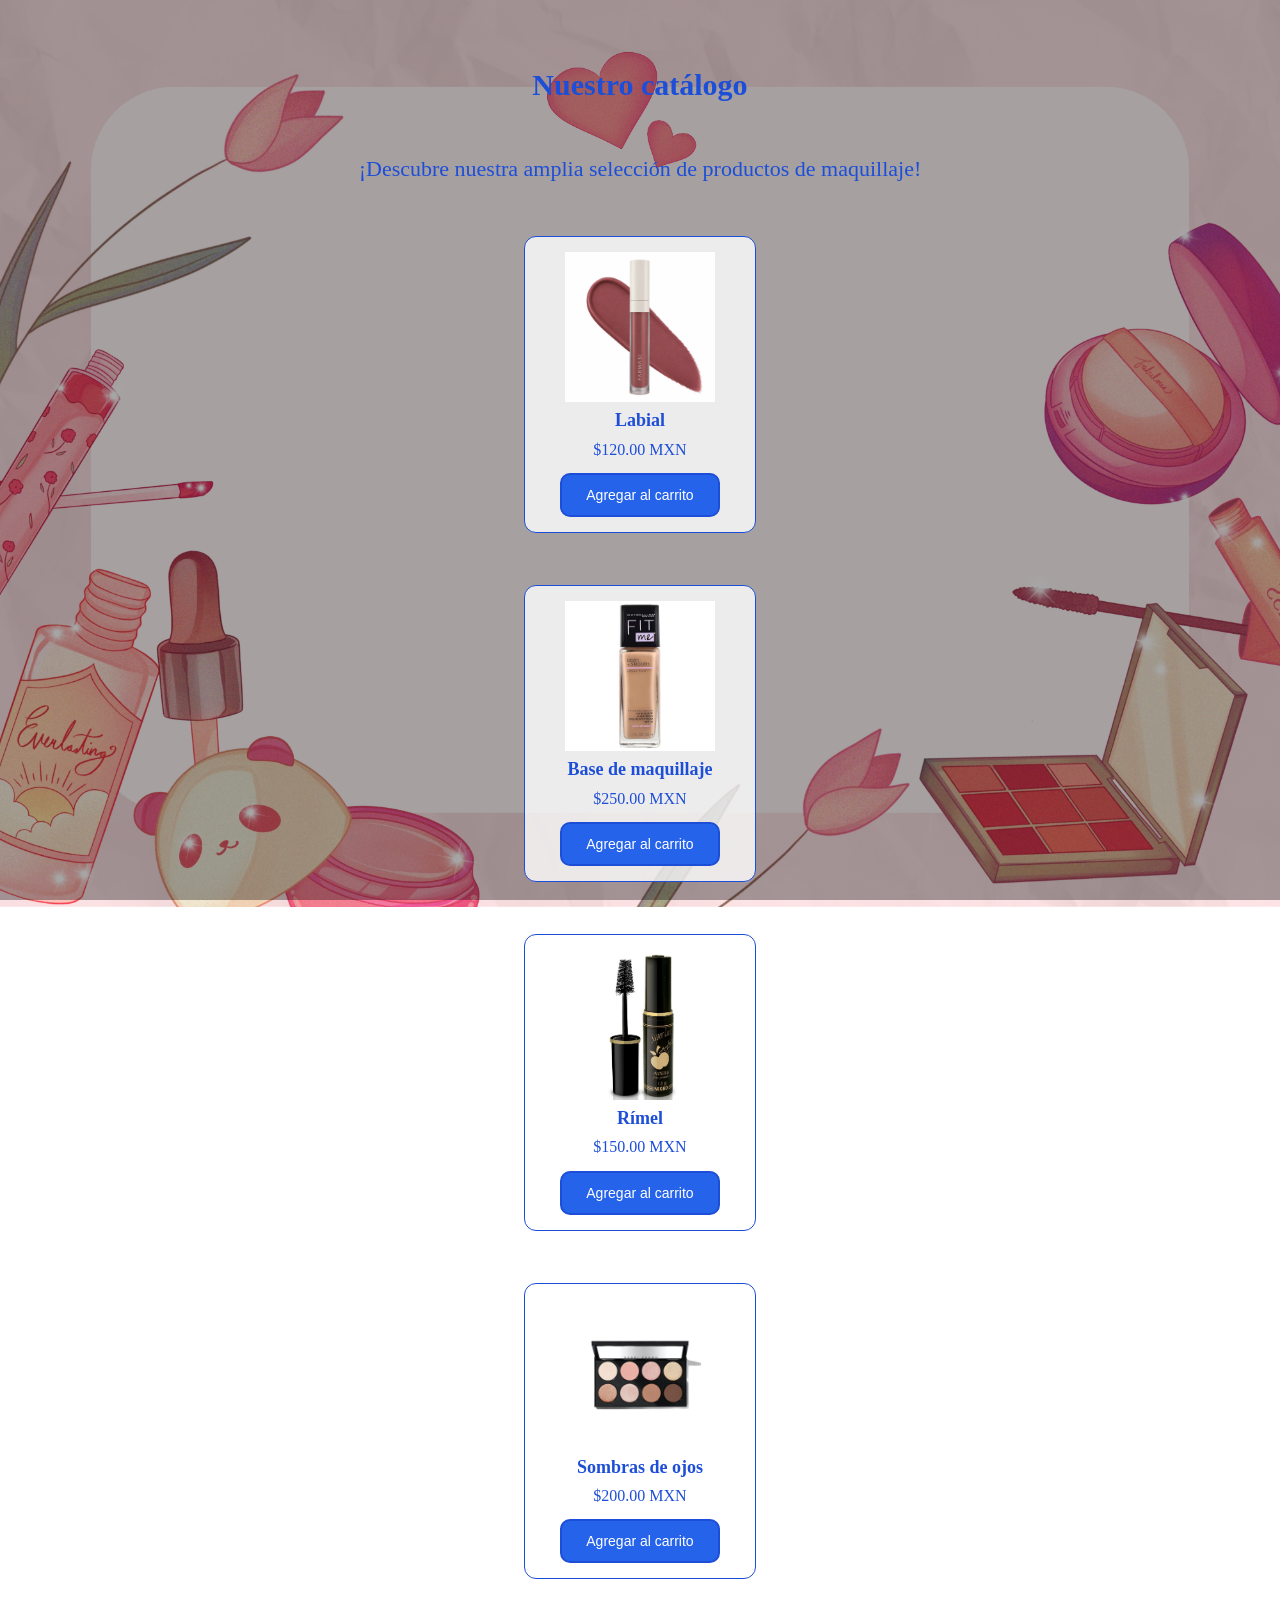
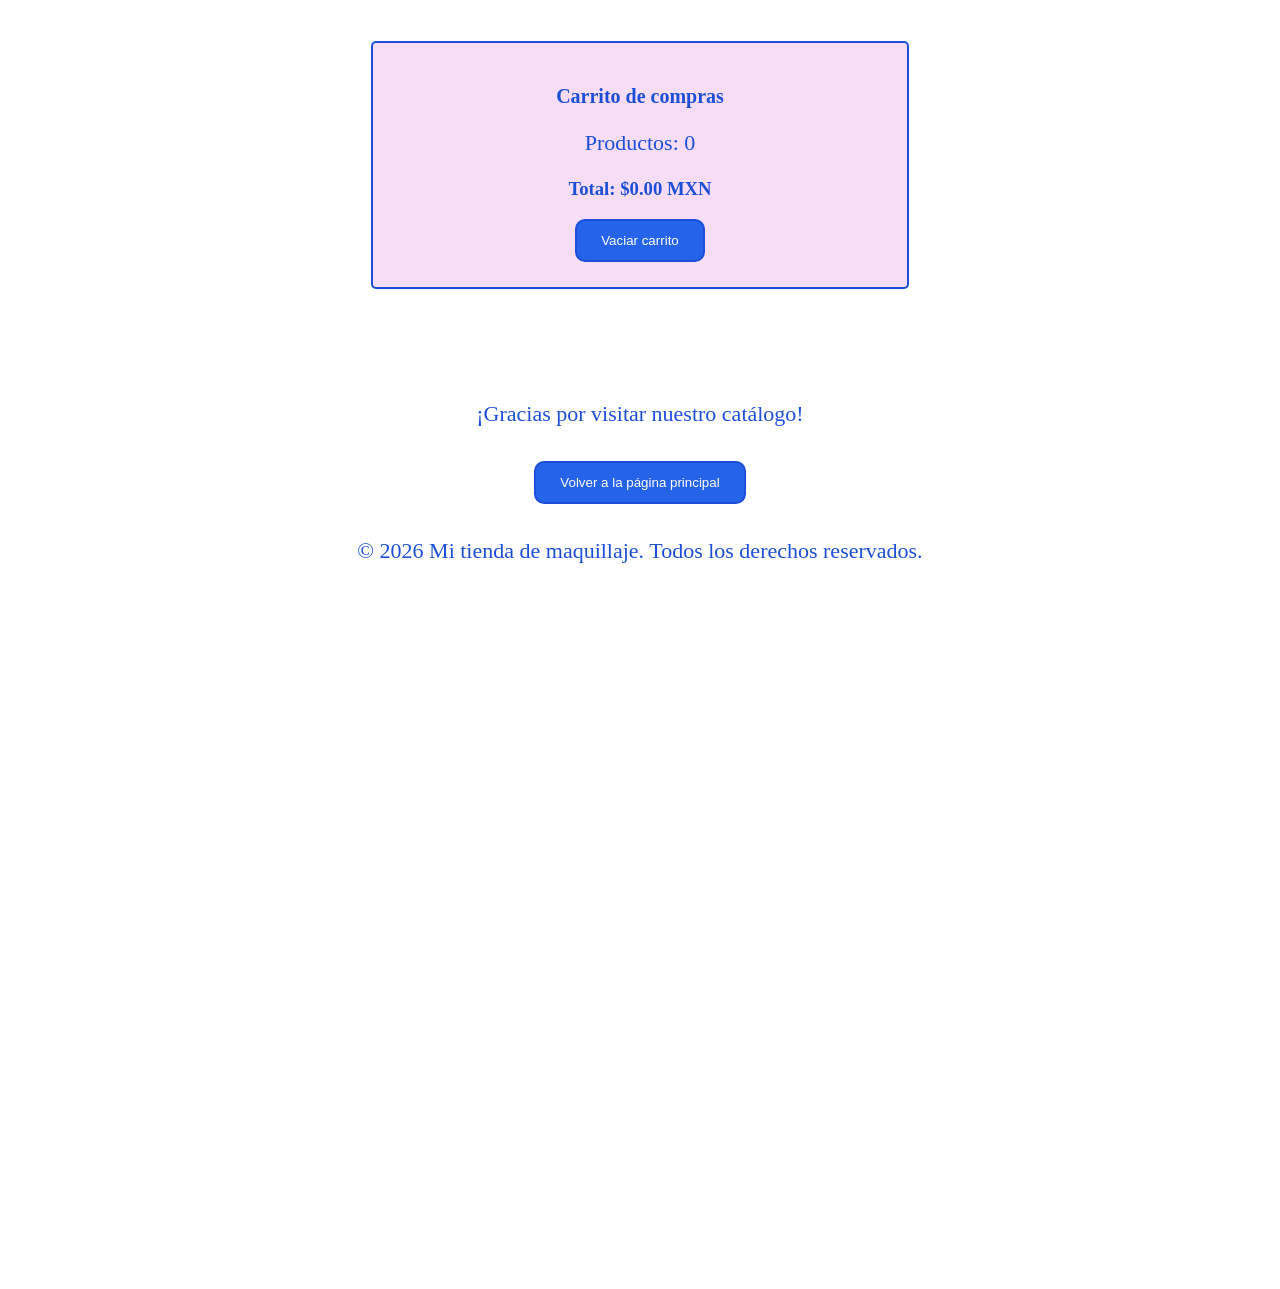
==== catálogo.html @ de2760f5 "Publicar primera versión de mi tienda." ====
<!DOCTYPE html>
<html lang="es">

<head>
    <meta charset="UTF-8">
    <title>Catálogo de productos - Mi tienda de maquillaje</title>
   <link rel="stylesheet" href="style.css">
    <script src="script.js"></script>
</head>

<body>

    <div class="contenedor">
        <h1>Nuestro catálogo</h1>
        <p>¡Descubre nuestra amplia selección de productos de maquillaje!</p>

    <div class="productos">
           <img src="labial.webp" alt="Labial">
           <h3>Labial</h3>
              <p>$120.00 MXN</p>
            <button onclick="agregarAlCarrito('Labial', 120.00)">Agregar al carrito</button>
    </div>

    <div class="productos">
           <img src="base.avif" alt="Base de maquillaje">
           <h3>Base de maquillaje</h3>
              <p>$250.00 MXN</p>
            <button onclick="agregarAlCarrito('Base de maquillaje', 250.00)">Agregar al carrito</button>
    </div>

    <div class="productos">
           <img src="rimel.jpg" alt="Rímel">
           <h3>Rímel</h3>
              <p>$150.00 MXN</p>
            <button onclick="agregarAlCarrito('Rímel', 150.00)">Agregar al carrito</button>
    </div>

    <div class="productos">
           <img src="sombras.webp" alt="Sombras de ojos">
           <h3>Sombras de ojos</h3>
              <p>$200.00 MXN</p>
            <button onclick="agregarAlCarrito('Sombras de ojos', 200.00)">Agregar al carrito</button>
    </div>

<section class="carrito">
    <h2>Carrito de compras</h2>

    <p>Productos: <span id="contador">0</span></p>

    <div id="carrito"></div>

    <h3>Total: $<span id="total">0.00</span> MXN</h3>

    <button onclick="vaciarCarrito()">Vaciar carrito</button>
</section>
    
    <div class="contenedor">
      <p>¡Gracias por visitar nuestro catálogo!</p>
       <a href="index.html"><button>Volver a la página principal</button></a>
        <p>© 2026 Mi tienda de maquillaje. Todos los derechos reservados.</p>
    </div>

</body>

</html>
---- style.css ----
body {
    
    margin: 0;
    min-height: 100vh;
    background-image:
    linear-gradient(rgba(0, 0, 0, 0.35), rgba(0, 0, 0, 0.35)),
    url("Tarjeta Agradecimiento para cliente Belleza Maquillaje Rosado Makeup.png");

    background-size: cover;
    background-position: center;
    background-repeat: no-repeat;
    background-attachment: fixed;

    color: #1d4ed8;

    text-align: center;
    display: grid;
    place-items: center;
  
}
h1 {
    color: #1d4ed8;
    font-size: 30px;
}
p {
    font-size: 22px;
    color: #1d4ed8;
}
h2 {
    color: #1d4ed8;
    font-size: 20px;
}
button {
    background-color: #2563eb;
    color: white;
    border: 2px solid #1d4ed8;
    padding: 12px 24px;
    border-radius: 10px;
    cursor: pointer;
}
.contenedor {
    min-height: 100vh;
    display: flex;
    flex-direction: column;
    justify-content: flex-start;
    align-items: center;
    gap: 12px;
    padding: 40px 20px;
    box-sizing: border-box;
}
.productos img {
    width: 150px;
    height: 150px;
    object-fit: contain;
    display: block;
    margin: auto;
    object-fit: contain;
}
.productos {
    display: inline-block;
    vertical-align: top;
    width: 200px;
    margin: 20px;
    padding: 15px;
    text-align: center;
    border: 1px solid #1d4ed8;
    border-radius: 12px;
    background-color: rgba(255, 255, 255, 0.8);
}
.carrito {
    background-color: rgba(244, 213, 243, 0.8);
    color: #1d4ed8;
    border: 2px solid #1d4ed8;
    padding: 25px;
    margin: 30px auto;
    width: 80%;
    max-width: 600px;
    border-radius: 5px;
    cursor: pointer;
    text-align: center;
}
.carrito-button {
    background-color: #2563eb;
    color: white;
    border: 2px solid #1d4ed8;
    padding: 8px 12px;
    border-radius: 8px;
    cursor: pointer;
}
.productos h3 {
    font-size: 18px;
    margin: 8px 0;
    line-height: 1.2;
}

.productos p {
    font-size: 16px;
    margin: 6px 0;
    line-height: 1.2;
}

.productos button {
    margin-top: 8px;
    font-size: 14px;
}

.productos {
    line-height: normal;
}

div.contenedor {
    margin-top: 8px;
    margin-bottom: 5px;
}
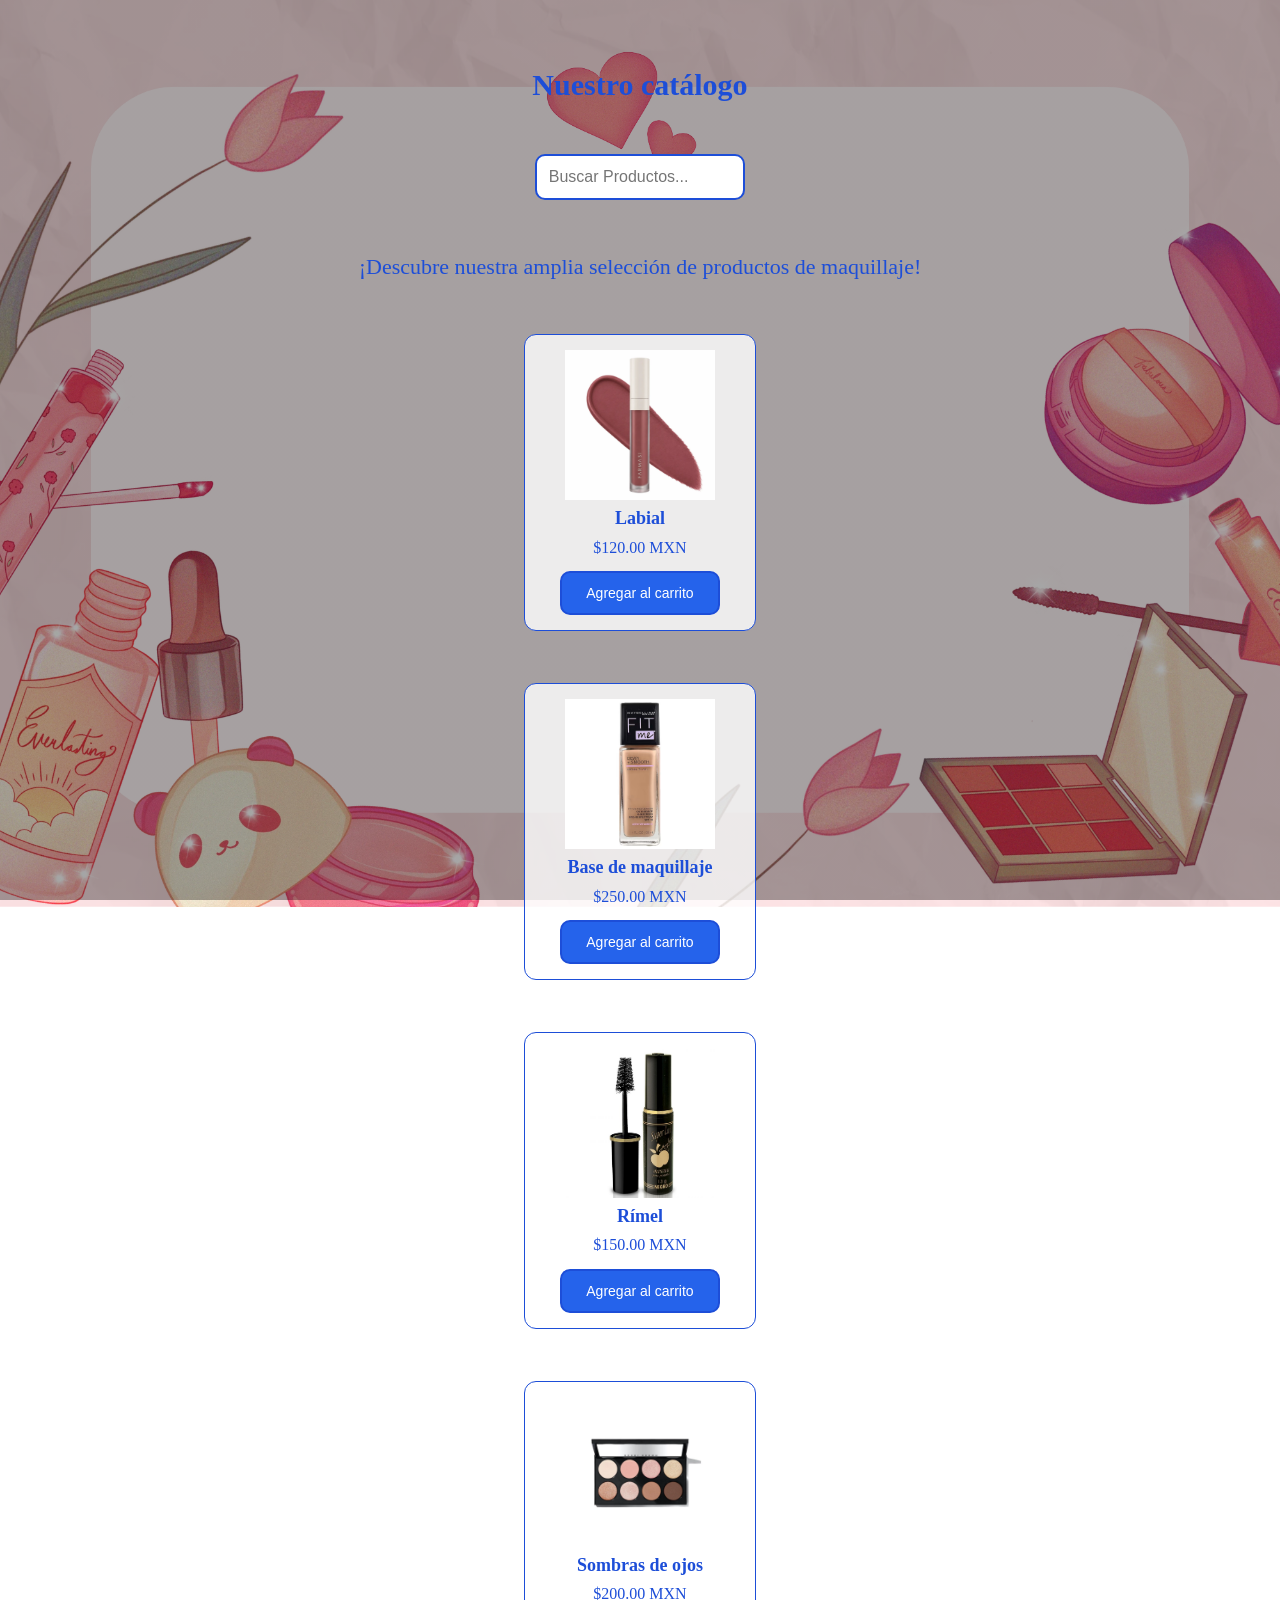
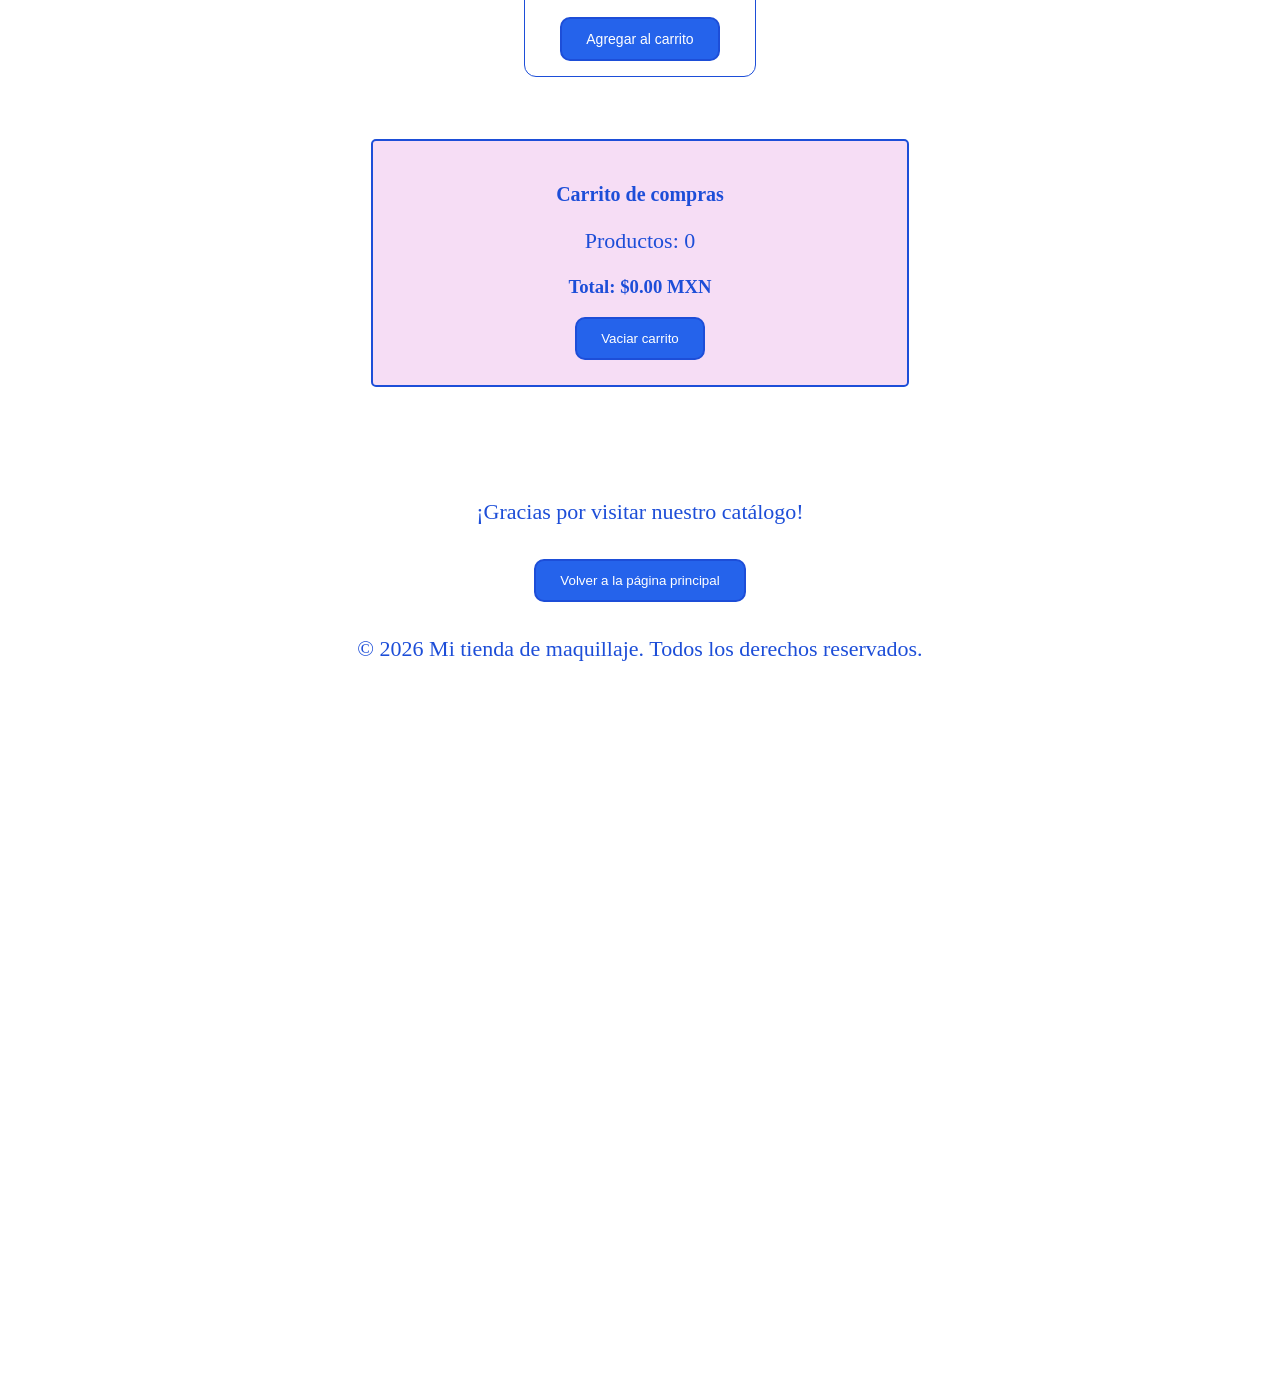
==== commit 79f3387c: "Add files via upload" ====
--- a/catálogo.html
+++ b/catálogo.html
@@ -3,6 +3,7 @@
 
 <head>
     <meta charset="UTF-8">
+    <meta name="viewport" content="width=device-width, initial-scale=1.0">
     <title>Catálogo de productos - Mi tienda de maquillaje</title>
    <link rel="stylesheet" href="style.css">
     <script src="script.js"></script>
@@ -12,6 +13,11 @@
 
     <div class="contenedor">
         <h1>Nuestro catálogo</h1>
+        <div class="buscador">
+            <input type="text"
+            id="BuscarProducto"
+            placeholder="Buscar Productos...">
+        </div>
         <p>¡Descubre nuestra amplia selección de productos de maquillaje!</p>
 
     <div class="productos">
--- a/style.css
+++ b/style.css
@@ -7,7 +7,7 @@
     url("Tarjeta Agradecimiento para cliente Belleza Maquillaje Rosado Makeup.png");
 
     background-size: cover;
-    background-position: center;
+    background-position: center center;
     background-repeat: no-repeat;
     background-attachment: fixed;
 
@@ -111,4 +111,101 @@
 div.contenedor {
     margin-top: 8px;
     margin-bottom: 5px;
-}+}
+.buscador {
+    margin: 20px auto;
+    text-align: center;
+}
+.buscador input {
+    max-width: 400px;
+    padding: 12px;
+    width: 80%;
+    border: 2px solid #1d4ed8;
+    border-radius: 10px;
+    font-size: 16px;
+    outline: none;
+}
+/* =================================
+   DISEÑO RESPONSIVO PARA CELULARES
+   ================================= */
+
+@media screen and (max-width: 600px) {
+
+    /* Ajustes generales */
+    * {
+        box-sizing: border-box;
+    }
+
+    body {
+        display: block;
+        width: 100%;
+        min-height: 100vh;
+        background-size: cover;
+        background-repeat: no-repeat;
+        background-attachment: scroll;
+        background-position: center center;
+        text-align: center;
+    }
+
+    /* Contenedor principal */
+    .contenedor {
+        width: 100%;
+        min-height: 100vh;
+        padding: 25px 15px;
+        gap: 12px;
+        justify-content: flex-start;
+    }
+
+    /* Títulos */
+    h1 {
+        font-size: 25px;
+    }
+
+    h2 {
+        font-size: 20px;
+    }
+
+    /* Párrafos */
+    p {
+        font-size: 16px;
+    }
+
+    /* Productos */
+    .productos {
+        display: block;
+        width: 100%;
+        max-width: 320px;
+        margin: 15px auto;
+        padding: 15px;
+    }
+
+    /* Imágenes de productos */
+    .productos img {
+        width: 100%;
+        max-width: 180px;
+        height: 160px;
+        object-fit: contain;
+    }
+
+    /* Botones */
+    button {
+        max-width: 100%;
+        padding: 12px 18px;
+        font-size: 15px;
+    }
+
+    /* Carrito */
+    .carrito {
+        width: calc(100% - 24px);
+        max-width: 500px;
+        margin: 20px auto;
+        padding: 18px 12px;
+    }
+
+    /* Buscador */
+    .buscador input {
+        width: 90%;
+        max-width: 400px;
+        font-size: 16px;
+    }
+}
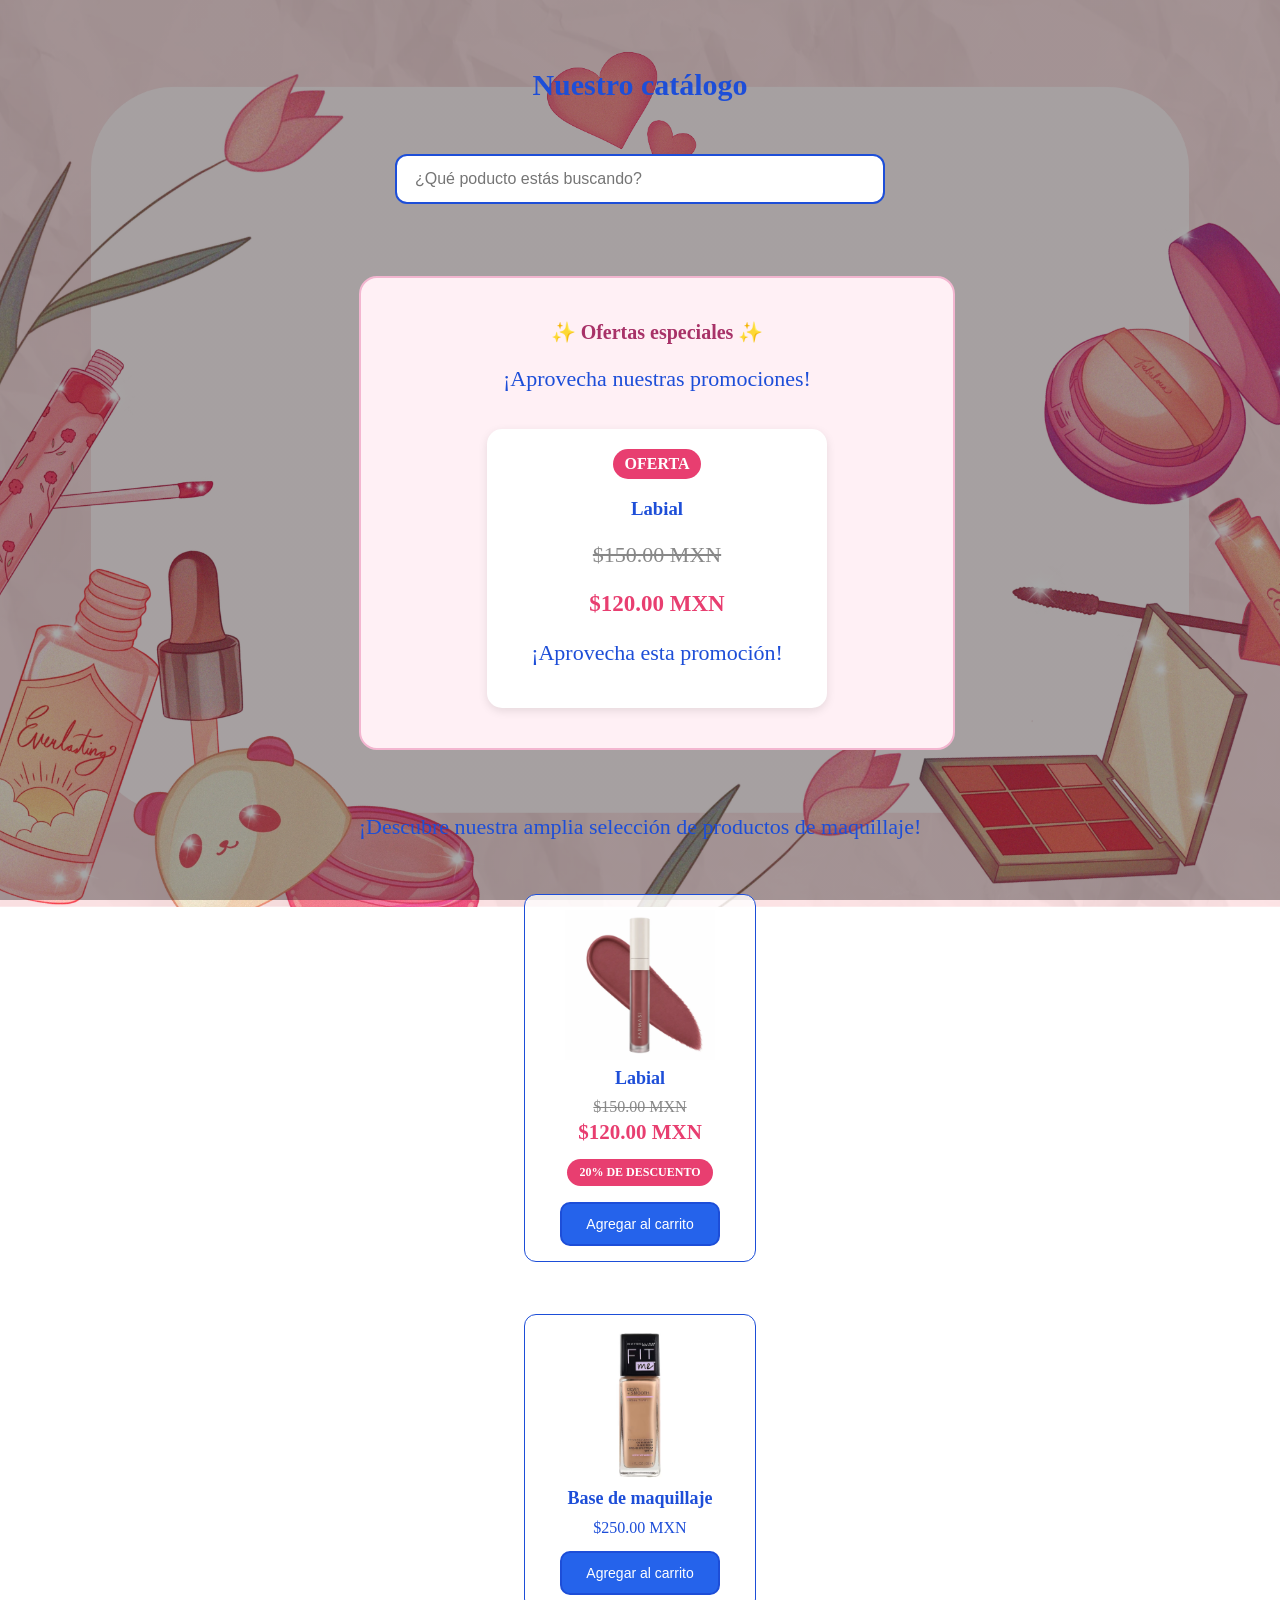
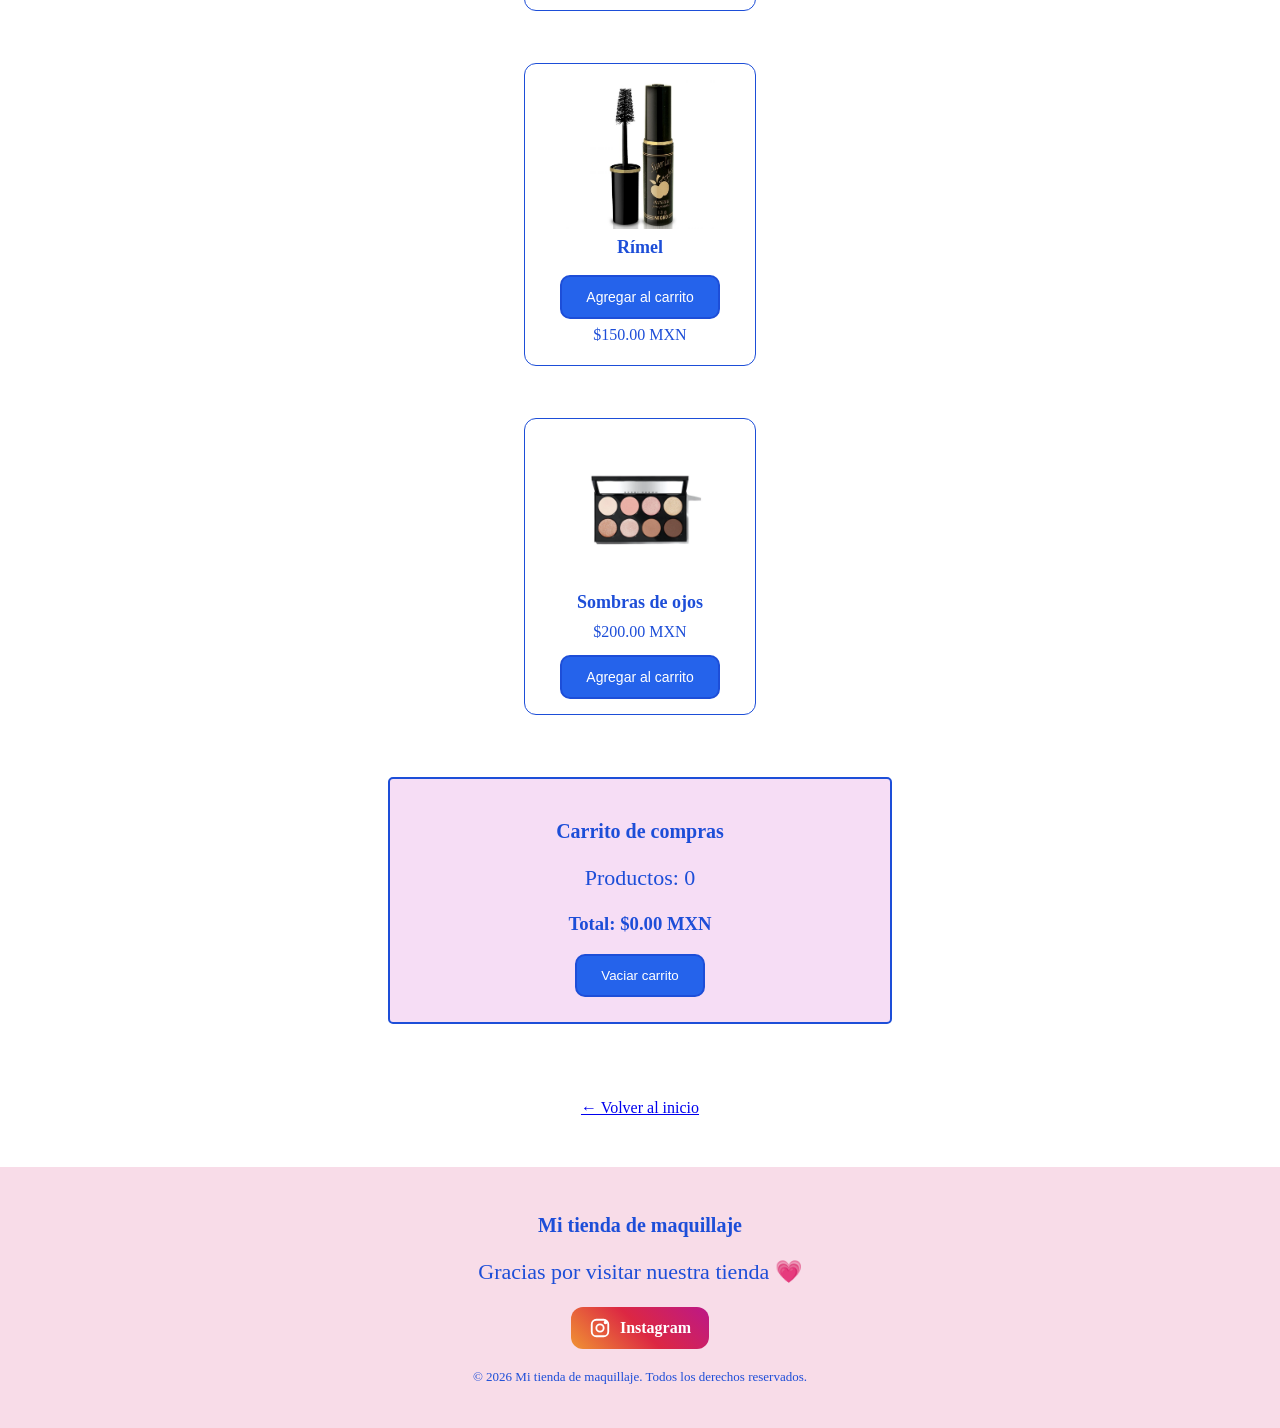
==== commit 62e953f9: "Add files via upload" ====
--- a/catálogo.html
+++ b/catálogo.html
@@ -6,7 +6,7 @@
     <meta name="viewport" content="width=device-width, initial-scale=1.0">
     <title>Catálogo de productos - Mi tienda de maquillaje</title>
    <link rel="stylesheet" href="style.css">
-    <script src="script.js"></script>
+    <script src="script.js" defer></script>
 </head>
 
 <body>
@@ -14,57 +14,118 @@
     <div class="contenedor">
         <h1>Nuestro catálogo</h1>
         <div class="buscador">
-            <input type="text"
-            id="BuscarProducto"
-            placeholder="Buscar Productos...">
-        </div>
+            <input 
+            type="text"
+            id="buscarProducto"
+            placeholder="¿Qué poducto estás buscando?"
+            autocomplete="off">
+    </div>
+
+     <section class="ofertas">
+
+    <h2> ✨ Ofertas especiales ✨ </h2>
+
+    <p>¡Aprovecha nuestras promociones!</p>
+
+    <div class="oferta-producto">
+        <span class="etiqueta-oferta">OFERTA</span>
+
+        <h3>Labial</h3>
+
+        <p class="precio-anterior">$150.00 MXN</p>
+
+        <p class="precio-oferta">$120.00 MXN</p>
+
+        <p>¡Aprovecha esta promoción!</p>
+    </div>
+
+</section>
+
         <p>¡Descubre nuestra amplia selección de productos de maquillaje!</p>
 
-    <div class="productos">
+<div class="productos">
            <img src="labial.webp" alt="Labial">
            <h3>Labial</h3>
-              <p>$120.00 MXN</p>
+              <p class="precio-anterior">$150.00 MXN</p>
+              <p class="precio-oferta">$120.00 MXN</p>
+              <span class="etiqueta-oferta">20% DE DESCUENTO </span>
             <button onclick="agregarAlCarrito('Labial', 120.00)">Agregar al carrito</button>
-    </div>
+</div>
 
-    <div class="productos">
+ <div class="productos">
            <img src="base.avif" alt="Base de maquillaje">
            <h3>Base de maquillaje</h3>
               <p>$250.00 MXN</p>
             <button onclick="agregarAlCarrito('Base de maquillaje', 250.00)">Agregar al carrito</button>
-    </div>
+ </div>
 
-    <div class="productos">
+ <div class="productos">
            <img src="rimel.jpg" alt="Rímel">
            <h3>Rímel</h3>
+           <button onclick="agregarAlCarrito('Rímel', 150.00)">Agregar al carrito</button>
               <p>$150.00 MXN</p>
-            <button onclick="agregarAlCarrito('Rímel', 150.00)">Agregar al carrito</button>
-    </div>
+</div>
 
-    <div class="productos">
+ <div class="productos">
            <img src="sombras.webp" alt="Sombras de ojos">
            <h3>Sombras de ojos</h3>
               <p>$200.00 MXN</p>
             <button onclick="agregarAlCarrito('Sombras de ojos', 200.00)">Agregar al carrito</button>
-    </div>
+ </div>
 
 <section class="carrito">
     <h2>Carrito de compras</h2>
 
     <p>Productos: <span id="contador">0</span></p>
 
-    <div id="carrito"></div>
+ <div id="carrito"></div>
 
     <h3>Total: $<span id="total">0.00</span> MXN</h3>
 
     <button onclick="vaciarCarrito()">Vaciar carrito</button>
 </section>
-    
-    <div class="contenedor">
-      <p>¡Gracias por visitar nuestro catálogo!</p>
-       <a href="index.html"><button>Volver a la página principal</button></a>
-        <p>© 2026 Mi tienda de maquillaje. Todos los derechos reservados.</p>
-    </div>
+</div>
+
+<div class="volver-inicio">
+    <a href="index.html">← Volver al inicio</a>
+</div>
+
+<footer class="pie-pagina">
+
+    <h2>Mi tienda de maquillaje</h2>
+
+    <p>Gracias por visitar nuestra tienda 💗</p>
+
+    <div class="redes-sociales">
+    <a href="https://www.instagram.com/" target="_blank" rel="noopener noreferrer">
+
+        <svg xmlns="http://www.w3.org/2000/svg"
+             width="22"
+             height="22"
+             viewBox="0 0 24 24"
+             fill="none"
+             stroke="currentColor"
+             stroke-width="2"
+             stroke-linecap="round"
+             stroke-linejoin="round">
+
+            <rect x="3" y="3" width="18" height="18" rx="5"/>
+            <circle cx="12" cy="12" r="4"/>
+            <circle cx="18" cy="6" r="1"/>
+
+        </svg>
+
+        <span>Instagram</span>
+
+    </a>
+</div>
+
+    <p class="derechos">
+        © 2026 Mi tienda de maquillaje.
+        Todos los derechos reservados.
+    </p>
+
+</footer>
 
 </body>
 
--- a/style.css
+++ b/style.css
@@ -209,3 +209,157 @@
         font-size: 16px;
     }
 }
+
+/* BUSCADOR */
+
+.buscador {
+    width: 100%;
+    margin: 20px auto 30px;
+    text-align: center;
+}
+
+.buscador input {
+    width: 85%;
+    max-width: 450px;
+    padding: 14px 18px;
+    border: 2px solid #1d4ed8;
+    border-radius: 12px;
+    font-size: 16px;
+    background-color: white;
+    color: #333;
+}
+
+.buscador input:focus {
+    outline: none;
+    border-color: #2563eb;
+    box-shadow: 0 0 8px rgba(37, 99, 235, 0.3);
+}
+/* PIE DE PÁGINA */
+
+.pie-pagina {
+    width: 100%;
+    margin-top: 50px;
+    padding: 30px 15px;
+    background-color: #f8dce8;
+    color: #63384e;
+    text-align: center;
+}
+
+.pie-pagina h2 {
+    margin-bottom: 10px;
+}
+
+.redes-sociales {
+    margin: 15px 0;
+}
+
+.redes-sociales a {
+    display: inline-flex;
+    align-items: center;
+    justify-content: center;
+    gap: 9px;
+    padding: 10px 18px;
+    color: white;
+    background: linear-gradient(45deg, #f09433, #dc2743, #bc1888);
+    border-radius: 12px;
+    text-decoration: none;
+    font-weight: bold;
+    transition: transform 0.3s, box-shadow 0.3s;
+}
+
+.redes-sociales a:hover {
+    transform: scale(1.06);
+    box-shadow: 0 4px 12px rgba(0,0,0,0.2);
+}
+
+.redes-sociales svg {
+    flex-shrink: 0;
+}
+
+.derechos {
+    margin-top: 20px;
+    font-size: 13px;
+}
+/* MISMO DISEÑO DE FOOTER EN TODAS LAS PÁGINAS */
+
+.pie-pagina {
+    width: 100vw;
+    max-width: 100vw;
+    box-sizing: border-box;
+    position: relative;
+    left: 50%;
+    transform: translateX(-50%);
+}
+/* SECCIÓN DE OFERTAS */
+
+.ofertas {
+    width: 100%;
+    max-width: 750px;
+    margin: 30px auto;
+    padding: 25px 15px;
+    background-color: #fff0f5;
+    border: 2px solid #f3b6d0;
+    border-radius: 18px;
+    text-align: center;
+}
+
+.ofertas h2 {
+    color: #a83268;
+}
+
+.oferta-producto {
+    position: relative;
+    display: inline-block;
+    width: 90%;
+    max-width: 300px;
+    margin: 15px auto;
+    padding: 20px;
+    background-color: white;
+    border-radius: 15px;
+    box-shadow: 0 3px 10px rgba(0,0,0,0.10);
+}
+
+.etiqueta-oferta {
+    display: inline-block;
+    padding: 6px 12px;
+    background-color: #e83e70;
+    color: white;
+    border-radius: 20px;
+    font-weight: bold;
+}
+
+.precio-anterior {
+    color: #888;
+    text-decoration: line-through;
+}
+
+.precio-oferta {
+    color: #e83e70;
+    font-size: 23px;
+    font-weight: bold;
+}
+/* PRECIOS DE PRODUCTOS */
+
+.productos .precio-anterior {
+    color: #888;
+    text-decoration: line-through;
+    margin-bottom: 4px;
+}
+
+.productos .precio-oferta {
+    color: #e83e70;
+    font-size: 21px;
+    font-weight: bold;
+    margin-top: 4px;
+}
+
+.productos .etiqueta-oferta {
+    display: inline-block;
+    margin: 8px;
+    padding: 6px 12px;
+    background-color: #e83e70;
+    color: white;
+    border-radius: 20px;
+    font-size: 12px;
+    font-weight: bold;
+}
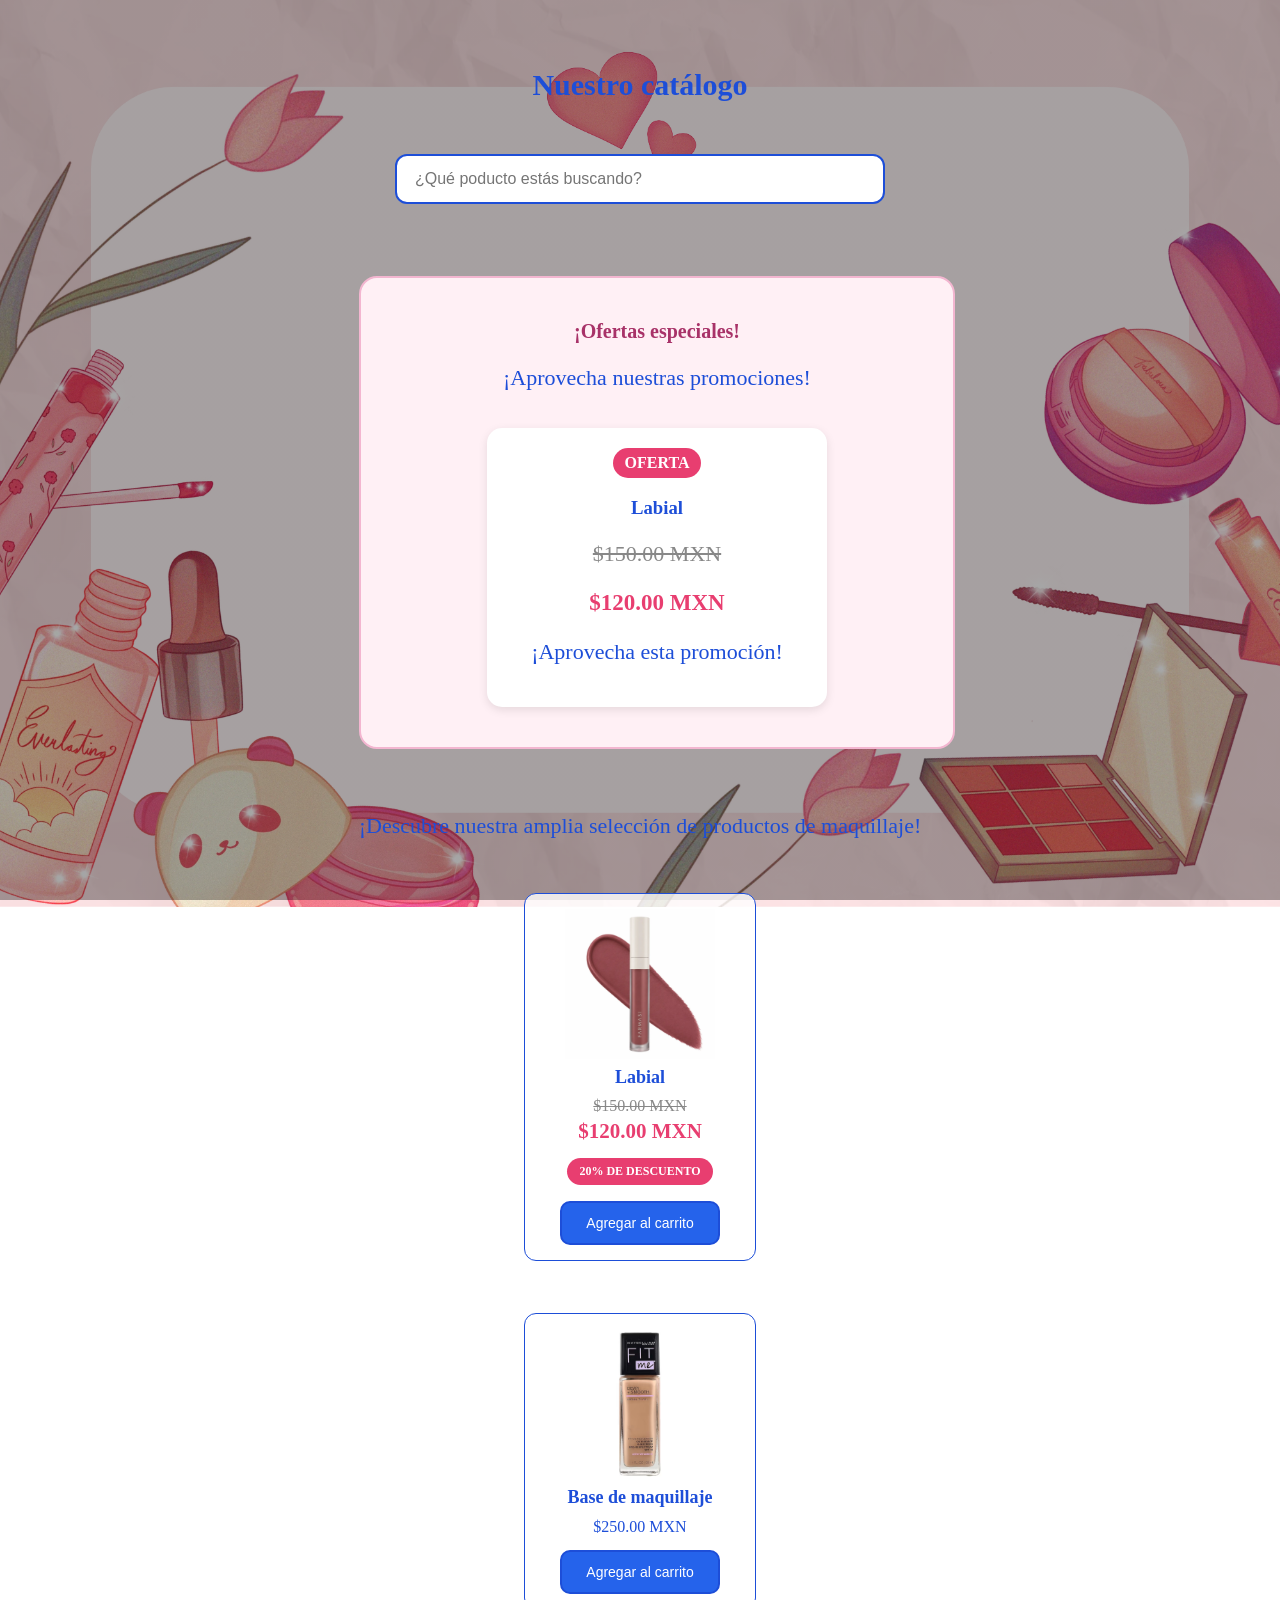
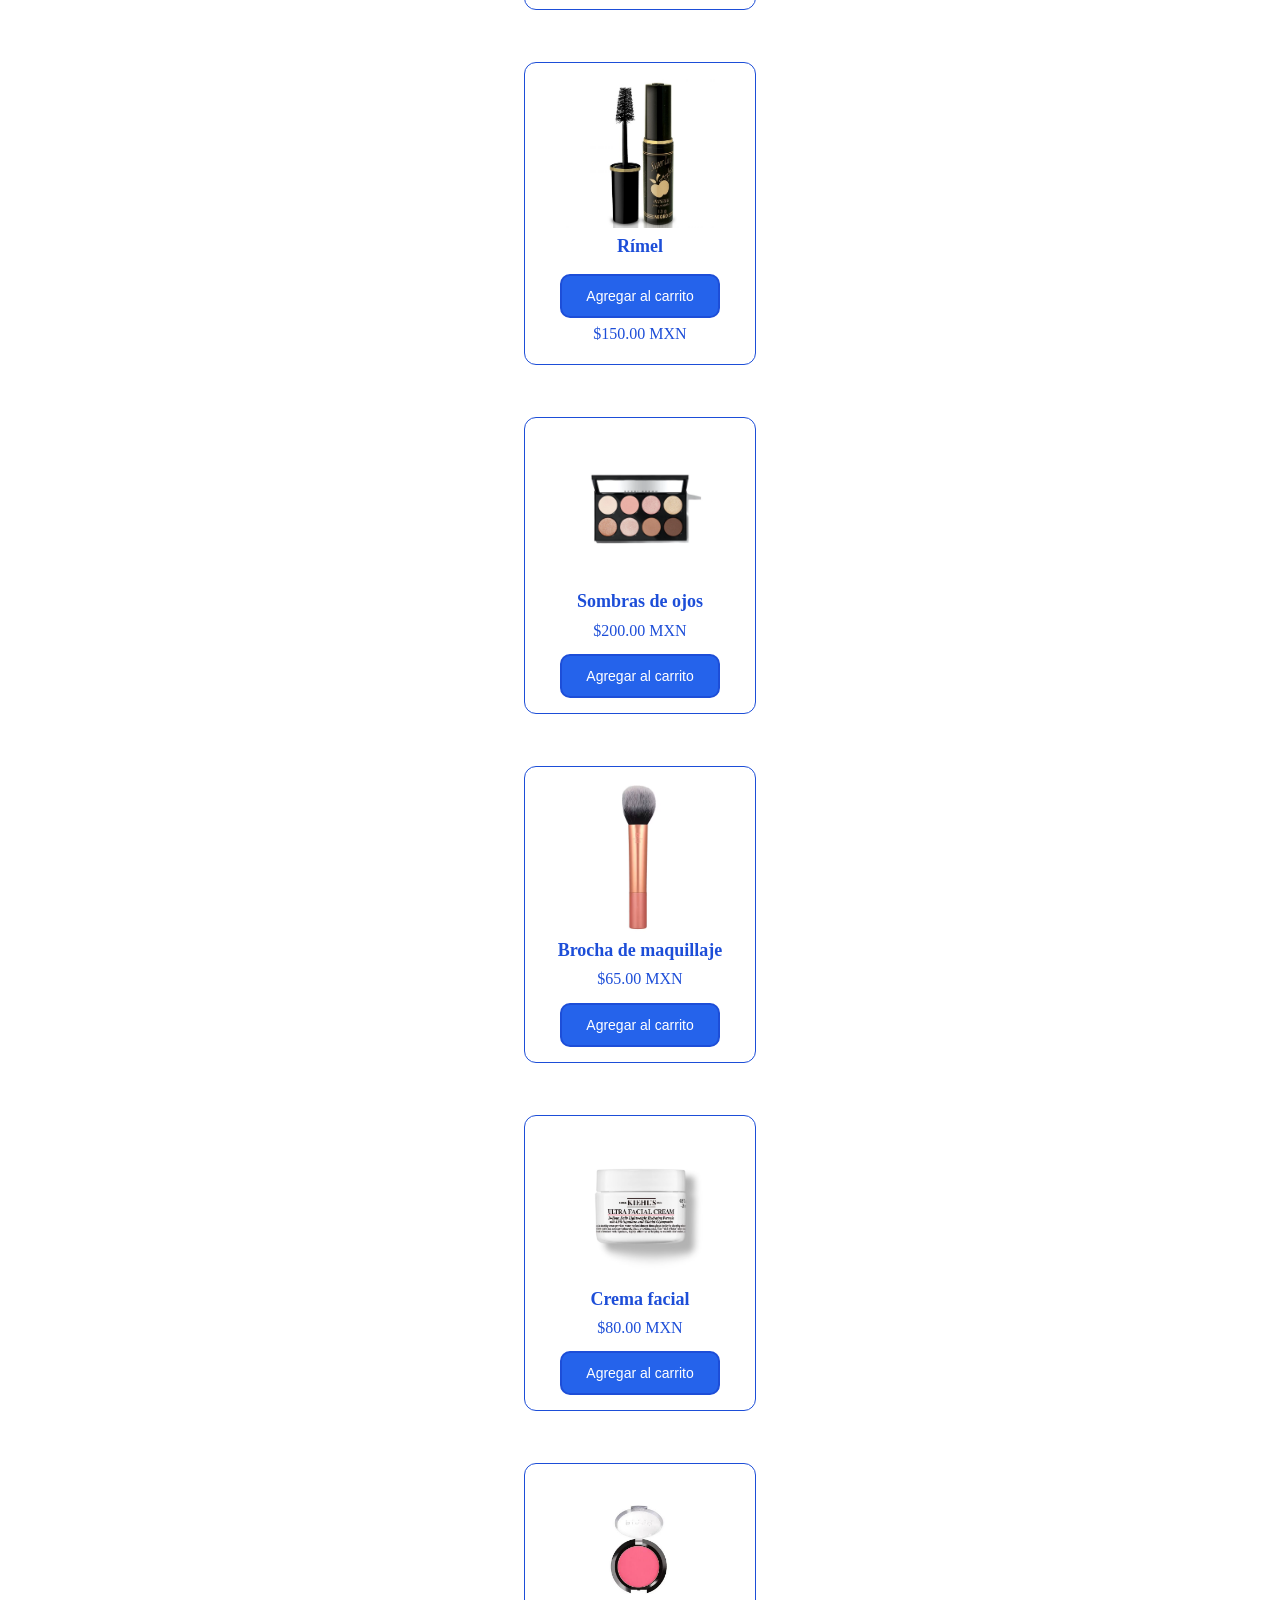
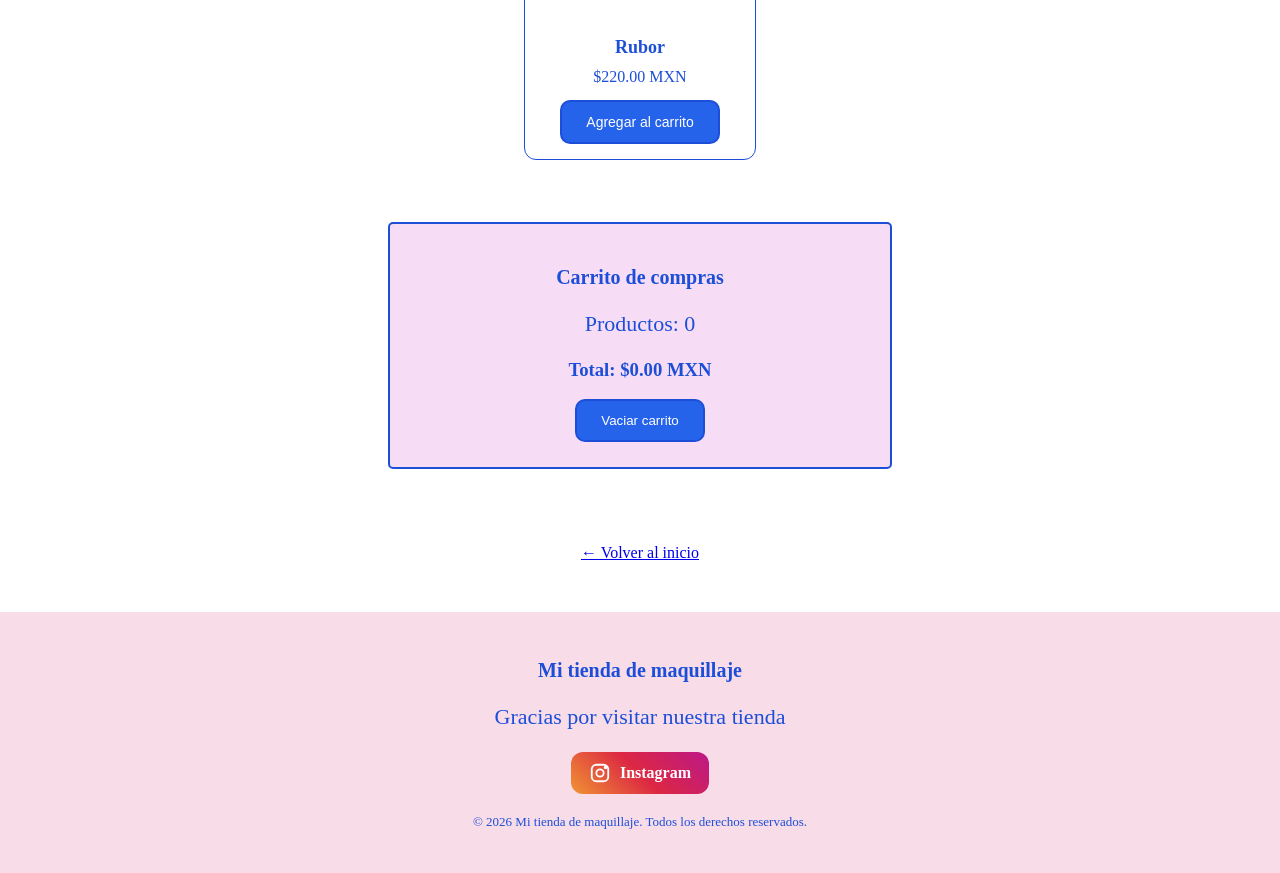
==== commit 0251506c: "Add files via upload" ====
--- a/catálogo.html
+++ b/catálogo.html
@@ -23,7 +23,7 @@
 
      <section class="ofertas">
 
-    <h2> ✨ Ofertas especiales ✨ </h2>
+    <h2>  ¡Ofertas especiales!  </h2>
 
     <p>¡Aprovecha nuestras promociones!</p>
 
@@ -43,7 +43,7 @@
 
         <p>¡Descubre nuestra amplia selección de productos de maquillaje!</p>
 
-<div class="productos">
+<div class="productos" data-categoria="labios">
            <img src="labial.webp" alt="Labial">
            <h3>Labial</h3>
               <p class="precio-anterior">$150.00 MXN</p>
@@ -52,26 +52,47 @@
             <button onclick="agregarAlCarrito('Labial', 120.00)">Agregar al carrito</button>
 </div>
 
- <div class="productos">
+ <div class="productos" data-categoria="rostro">
            <img src="base.avif" alt="Base de maquillaje">
            <h3>Base de maquillaje</h3>
               <p>$250.00 MXN</p>
             <button onclick="agregarAlCarrito('Base de maquillaje', 250.00)">Agregar al carrito</button>
  </div>
 
- <div class="productos">
+ <div class="productos" data-categoria="ojos">
            <img src="rimel.jpg" alt="Rímel">
            <h3>Rímel</h3>
            <button onclick="agregarAlCarrito('Rímel', 150.00)">Agregar al carrito</button>
               <p>$150.00 MXN</p>
 </div>
 
- <div class="productos">
+ <div class="productos" data-categoria="ojos">
            <img src="sombras.webp" alt="Sombras de ojos">
            <h3>Sombras de ojos</h3>
               <p>$200.00 MXN</p>
             <button onclick="agregarAlCarrito('Sombras de ojos', 200.00)">Agregar al carrito</button>
  </div>
+
+ <div class="productos" data-categoria="accesorios">
+             <img src="/imágenes/brocha.avif" alt="Brocha de maquillaje">
+             <h3>Brocha de maquillaje</h3>
+             <p>$65.00 MXN</p>
+    <button onclick="agregarAlCarrito('Brocha de maquillaje', 65.00)">Agregar al carrito</button>
+ </div>
+
+<div class="productos" data-categoria="skincare">
+            <img src="imágenes/crema facial.avif" alt="Crema facial">
+            <h3>Crema facial</h3>
+            <p>$80.00 MXN</p>
+             <button onclick="agregarAlCarrito('Crema facial', 80.00)">Agregar al carrito</button>
+</div>
+
+<div class="productos" data-categoria="rostro">
+            <img src="imágenes/rubor.jpg" alt="rubor">
+            <h3>Rubor</h3>
+            <p>$220.00 MXN</p>
+             <button onclick="agregarAlCarrito('Rubor', 220.00)">Agregar al carrito</button>
+</div>
 
 <section class="carrito">
     <h2>Carrito de compras</h2>
@@ -94,7 +115,7 @@
 
     <h2>Mi tienda de maquillaje</h2>
 
-    <p>Gracias por visitar nuestra tienda 💗</p>
+    <p>Gracias por visitar nuestra tienda </p>
 
     <div class="redes-sociales">
     <a href="https://www.instagram.com/" target="_blank" rel="noopener noreferrer">
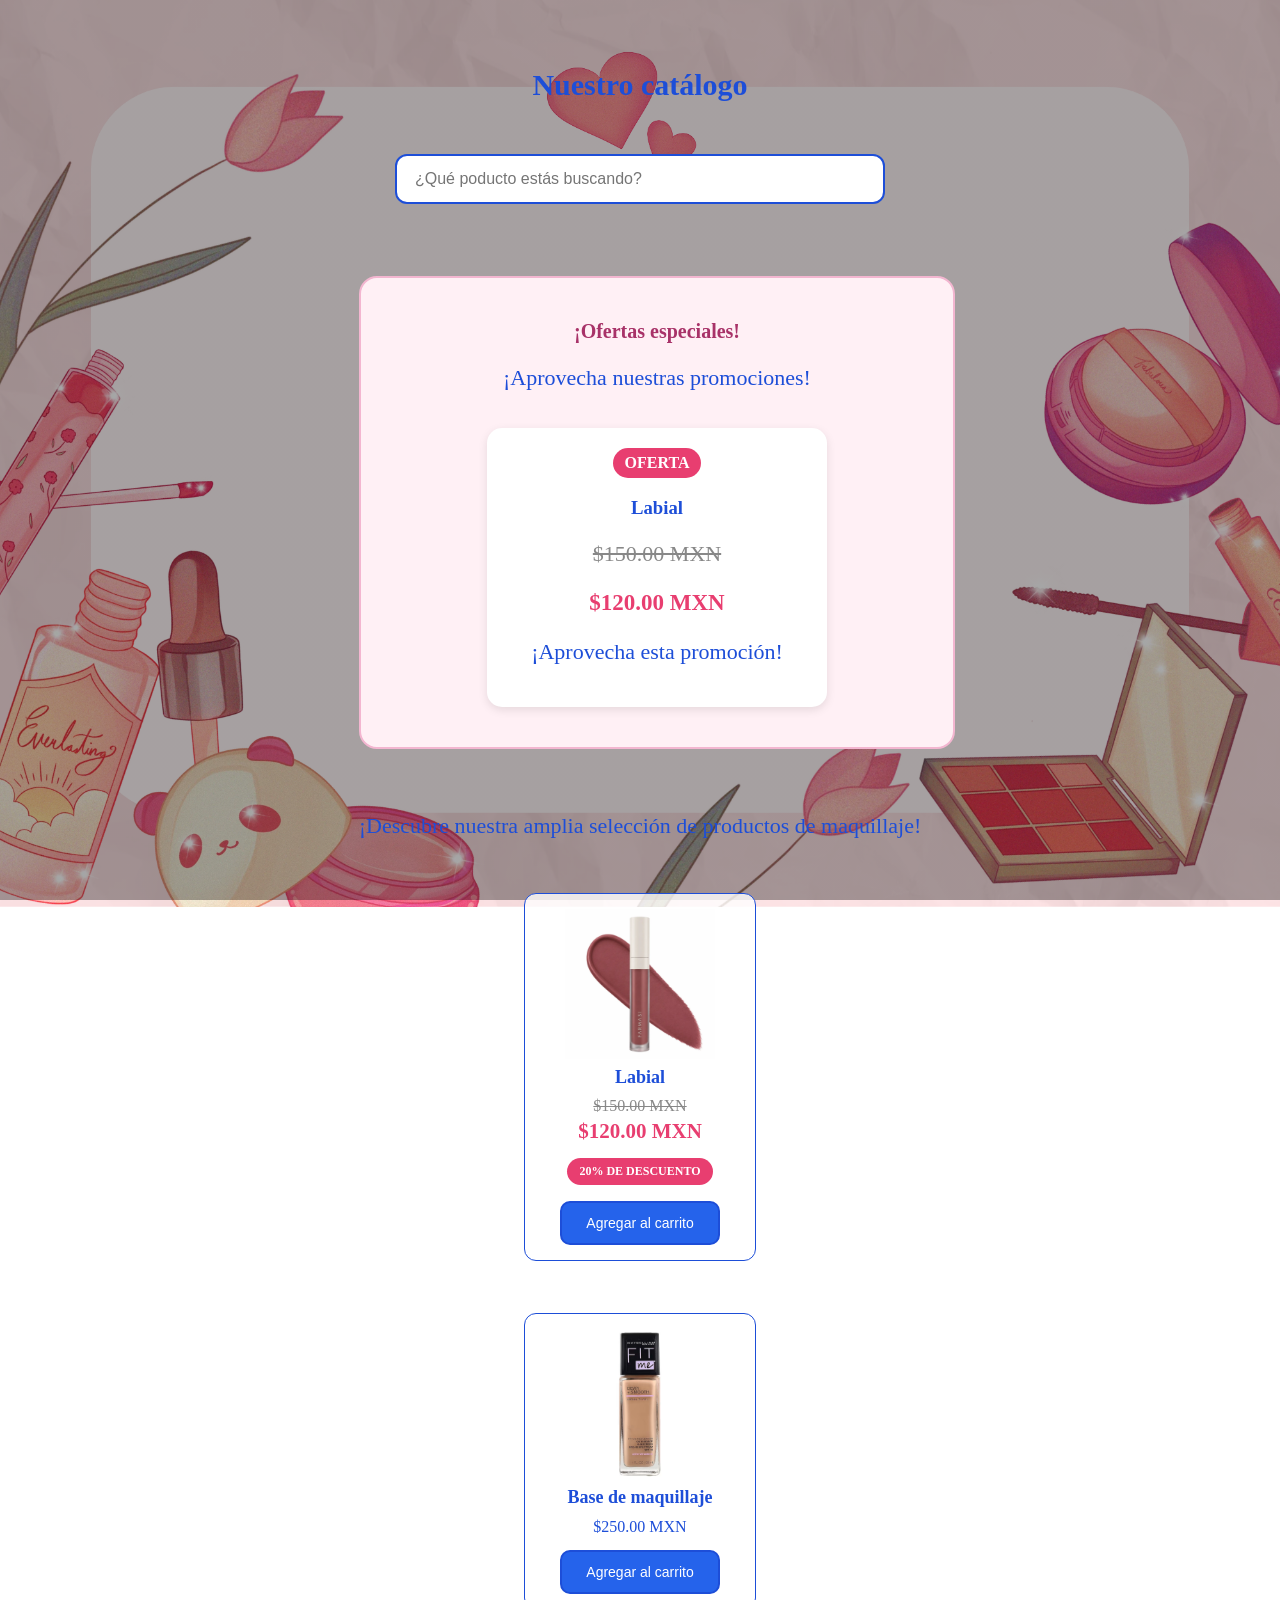
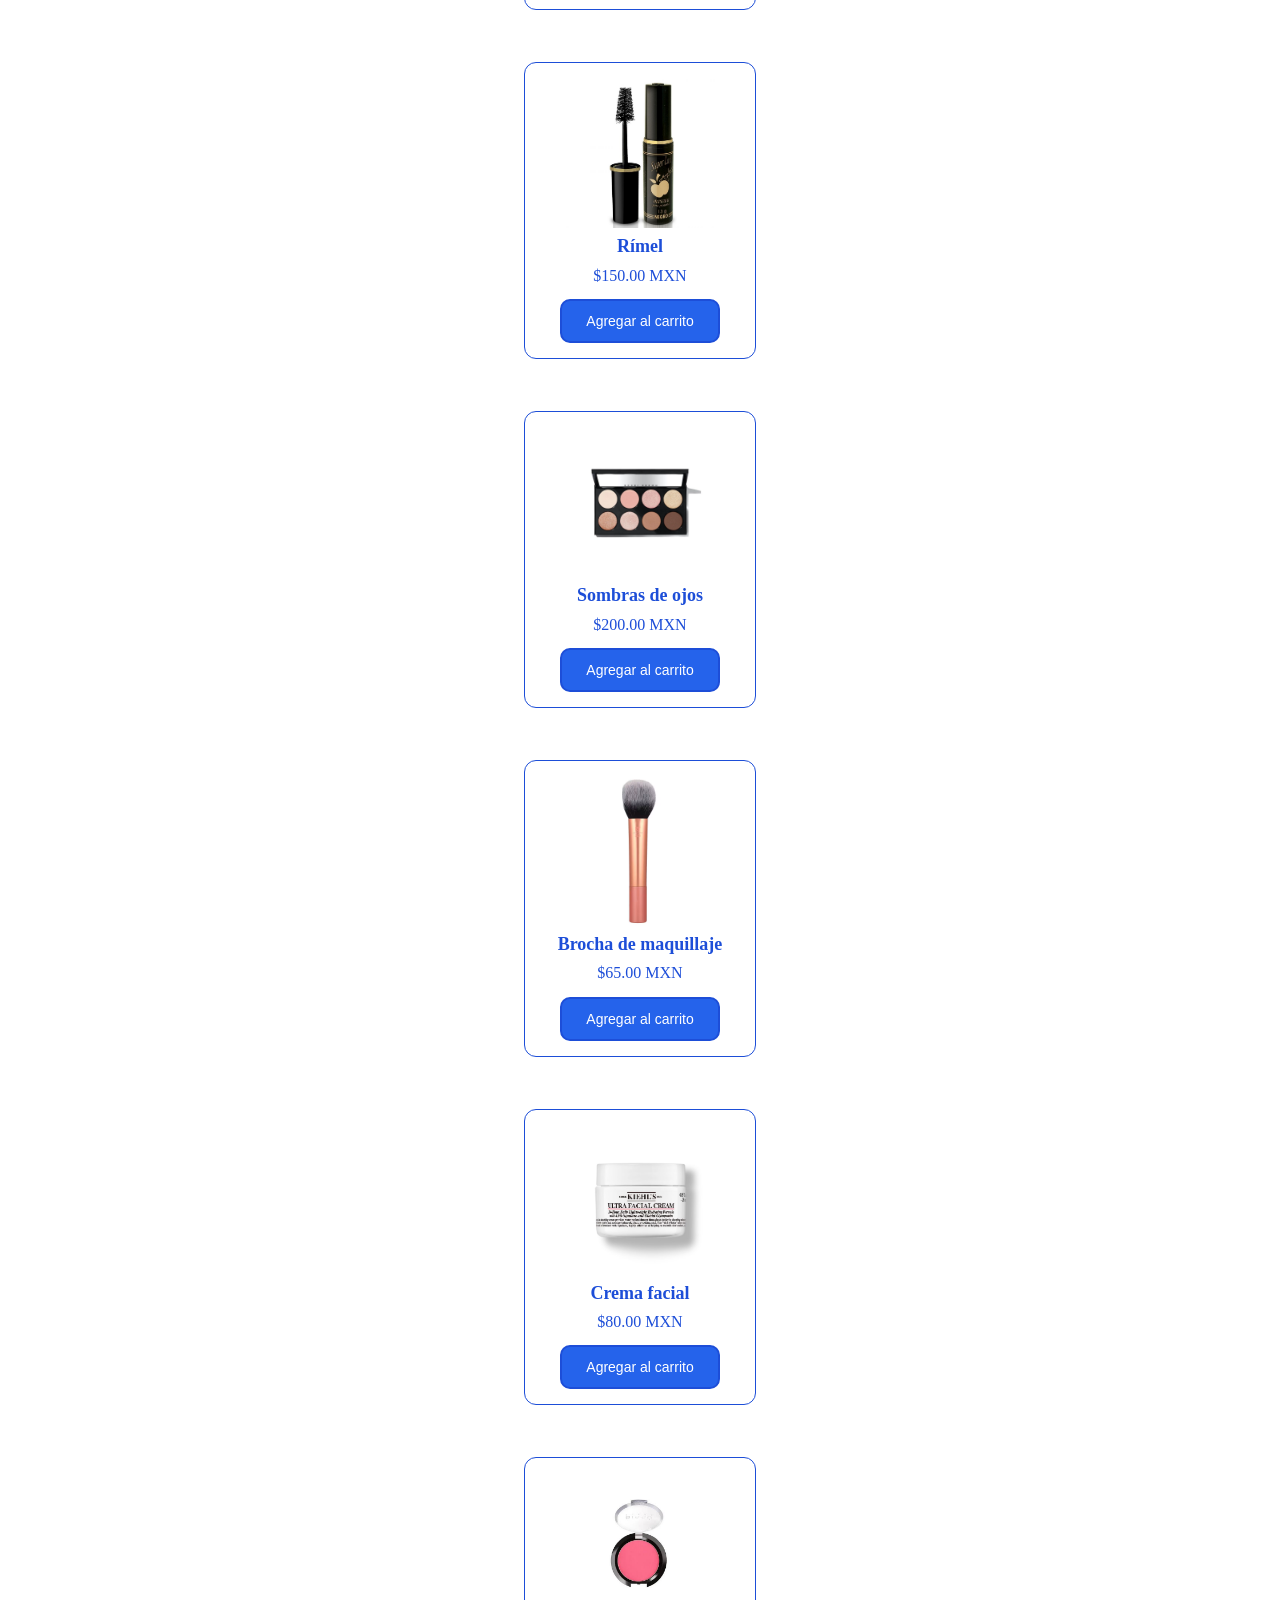
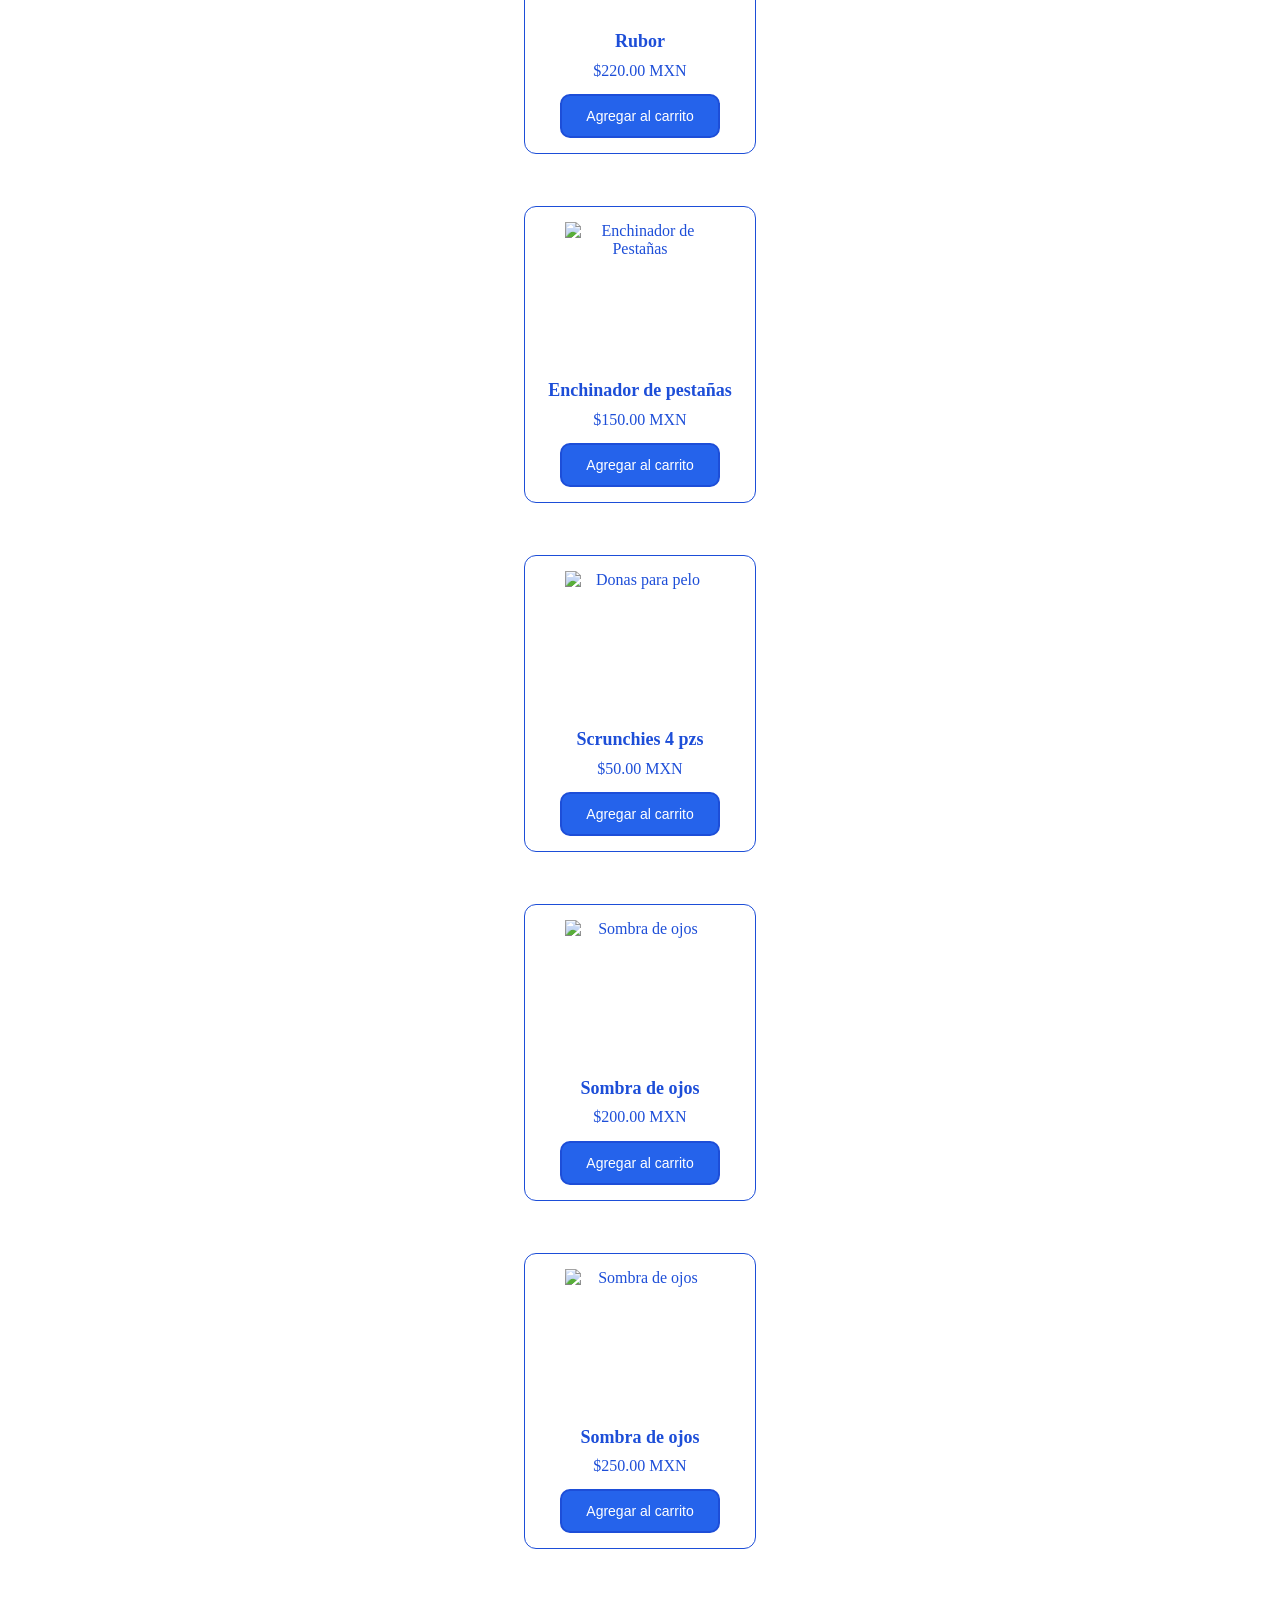
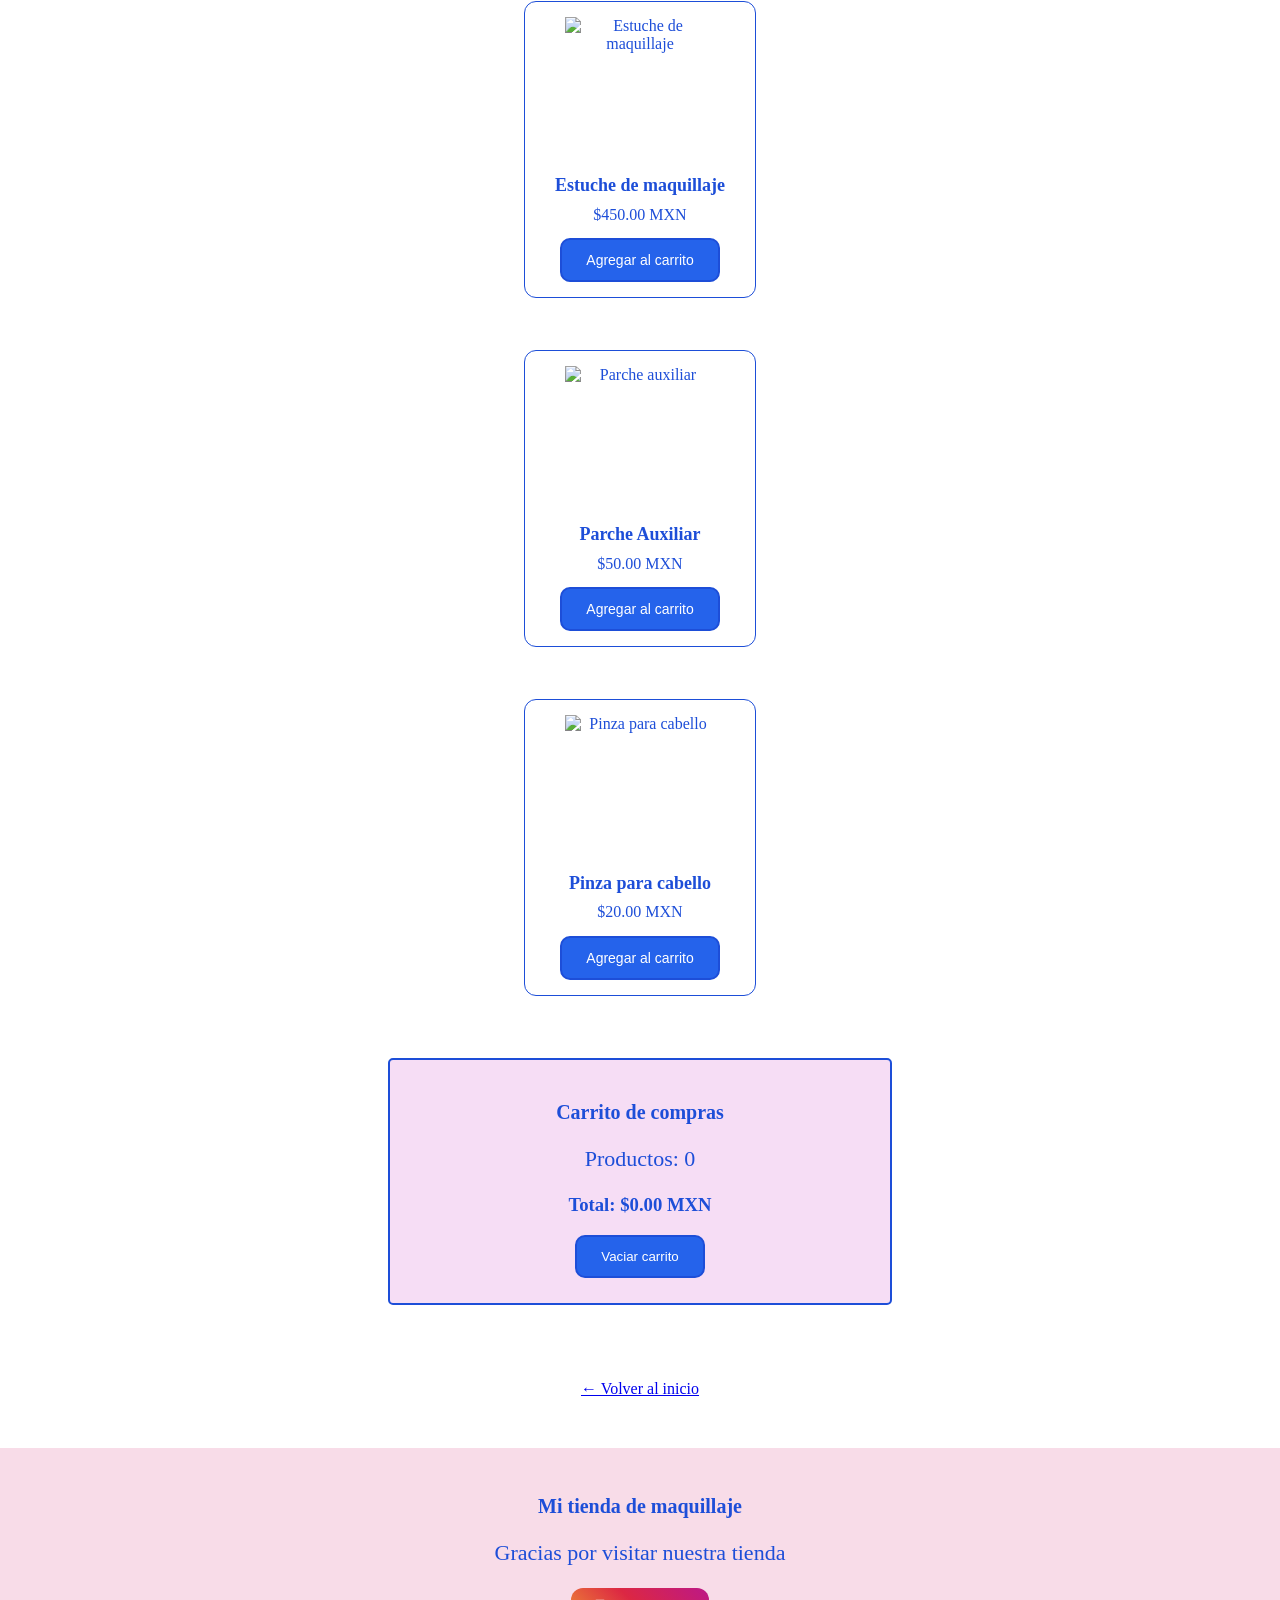
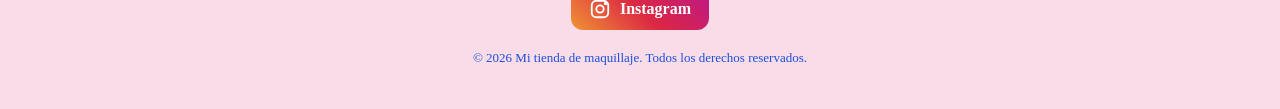
==== commit 364c3880: "Add files via upload" ====
--- a/catálogo.html
+++ b/catálogo.html
@@ -62,8 +62,9 @@
  <div class="productos" data-categoria="ojos">
            <img src="rimel.jpg" alt="Rímel">
            <h3>Rímel</h3>
+            <p>$150.00 MXN</p>
            <button onclick="agregarAlCarrito('Rímel', 150.00)">Agregar al carrito</button>
-              <p>$150.00 MXN</p>
+             
 </div>
 
  <div class="productos" data-categoria="ojos">
@@ -74,7 +75,7 @@
  </div>
 
  <div class="productos" data-categoria="accesorios">
-             <img src="/imágenes/brocha.avif" alt="Brocha de maquillaje">
+             <img src="./imágenes/brocha.avif" alt="Brocha de maquillaje">
              <h3>Brocha de maquillaje</h3>
              <p>$65.00 MXN</p>
     <button onclick="agregarAlCarrito('Brocha de maquillaje', 65.00)">Agregar al carrito</button>
@@ -94,6 +95,57 @@
              <button onclick="agregarAlCarrito('Rubor', 220.00)">Agregar al carrito</button>
 </div>
 
+<div class="productos" data-categoria="accesorios">
+            <img src="imágenes/enchinador de pestañas.jpeg" alt="Enchinador de Pestañas">
+            <h3>Enchinador de pestañas</h3>
+            <p>$150.00 MXN</p>
+            <button onclick="agregarAlCarrito('Enchinador de pestañas', 150.00)">Agregar al carrito</button>
+</div>
+
+<div class="productos" data-categoria="accesorios">
+            <img src="imágenes/donas para pelo.jpeg" alt="Donas para pelo">
+            <h3>Scrunchies 4 pzs</h3>
+            <p>$50.00 MXN</p>
+            <button onclick="agregarAlCarrito('Scrunchies', 50.00)">Agregar al carrito</button>
+</div>
+
+<div class="productos" data-categoria="ojos">
+    <img src="imágenes/paleta de colores 2.jpeg" alt="Sombra de ojos">
+    <h3>Sombra de ojos</h3>
+    <p>$200.00 MXN</p>
+    <button onclick="agregarAlCarrito('Sombra de ojos', 200.00)">Agregar al carrito</button>
+</div>
+
+<div class="productos" data-categoria="ojos">
+    <img src="imágenes/paleta de colores 3.jpeg" alt="Sombra de ojos">
+    <h3>Sombra de ojos</h3>
+    <p>$250.00 MXN</p>
+    <button onclick="agregarAlCarrito('Sombra de ojos', 250.00)">Agregar al carrito</button>
+</div>
+
+<div class="productos" data-categoria="rostro">
+    <img src="imágenes/paleta de colores.jpeg" alt="Estuche de maquillaje">
+    <h3>Estuche de maquillaje</h3>
+    <p>$450.00 MXN</p>
+    <button onclick="agregarAlCarrito('Estuche de maquillaje', 450.00)">Agregar al carrito</button>
+</div>
+
+<div class="productos" data-categoria="rostro">
+    <img src="imágenes/parche auxiliar.jpeg" alt="Parche auxiliar">
+    <h3>Parche Auxiliar</h3>
+    <p>$50.00 MXN</p>
+    <button onclick="agregarAlCarrito('Parche Auxiliar', 50.00)">Agregar al carrito</button>
+</div>
+
+<div class="productos" data-categoria="accesorios">
+    <img src="imágenes/pinza para cabello.jpeg" alt="Pinza para cabello">
+    <h3>Pinza para cabello</h3>
+    <p>$20.00 MXN</p>
+    <button onclick="agregarAlCarrito('Pinza para cabello', 20.00)">Agregar al carrito</button>
+</div>
+
+
+
 <section class="carrito">
     <h2>Carrito de compras</h2>
 
@@ -118,7 +170,7 @@
     <p>Gracias por visitar nuestra tienda </p>
 
     <div class="redes-sociales">
-    <a href="https://www.instagram.com/" target="_blank" rel="noopener noreferrer">
+    <a href="https://www.instagram.com/cherie_style._/" target="_blank" rel="noopener noreferrer">
 
         <svg xmlns="http://www.w3.org/2000/svg"
              width="22"
--- a/style.css
+++ b/style.css
@@ -108,7 +108,7 @@
     line-height: normal;
 }
 
-div.contenedor {
+.contenedor {
     margin-top: 8px;
     margin-bottom: 5px;
 }
@@ -125,9 +125,7 @@
     font-size: 16px;
     outline: none;
 }
-/* =================================
-   DISEÑO RESPONSIVO PARA CELULARES
-   ================================= */
+
 
 @media screen and (max-width: 600px) {
 
@@ -362,4 +360,172 @@
     border-radius: 20px;
     font-size: 12px;
     font-weight: bold;
+}
+
+/* SOLO PARA LA BIENVENIDA */
+
+.bienvenida {
+    text-align: center;
+    padding: 55px 20px 85px;
+    background-color: #F7EDEB;
+}
+
+.bienvenida .logo-tienda {
+    width: 340px;
+    max-width: 90%;
+    height: auto;
+    display: block;
+    margin: 0 auto 10px;
+    mix-blend-mode: multiply;
+}
+
+.bienvenida a {
+    display: inline-block;
+    margin-bottom: 50px;
+}
+
+.bienvenida h1 {
+    color: #B77F93;
+    font-size: 32px;
+    margin-bottom: 15px;
+}
+
+.bienvenida p {
+    color: #806F70;
+    font-size: 16px;
+    margin-bottom: 25px;
+}
+
+/* CATEGORIAS DE CHÉRIE */
+
+.categorias {
+    padding: 45px 20px;
+    background-color: #F7EDEB;
+    text-align: center;
+}
+
+.categorias h2 {
+    color: #A66E85;
+    font-size: 27px;
+}
+
+.categorias > p {
+    color: #806F70;
+    margin-bottom: 30px;
+}
+
+.grid-categorias {
+    display: grid;
+    grid-template-columns: repeat(3, 1fr);
+    gap: 18px;
+    max-width: 950px;
+    margin: auto;
+}
+
+.tarjeta-categoria {
+    background-color: #FFFFFF;
+    border: 1px solid #E8D5D9;
+    border-radius: 14px;
+    padding: 35px 10px;
+    transition: 0.3s;
+}
+
+.tarjeta-categoria:hover {
+    transform: translateY(-5px);
+    background-color: #F3E2E7;
+}
+
+.tarjeta-categoria h3 {
+    color: #A66E85;
+    margin: 0;
+}
+
+@media (max-width: 600px) {
+    .grid-categorias {
+        grid-template-columns: repeat(2, 1fr);
+    }
+}
+
+/* IMÁGENES DE LAS CATEGORÍAS */
+
+.tarjeta-categoria {
+    padding: 0;
+    overflow: hidden;
+}
+
+.tarjeta-categoria img {
+    width: 100%;
+    height: 180px;
+    object-fit: cover;
+    display: block;
+}
+
+.tarjeta-categoria h3 {
+    padding: 18px 10px;
+    margin: 0;
+}
+
+.bienvenida + .categorias {
+    margin-top: 45px;
+}
+
+/* AJUSTES PARA CELULARES */
+@media screen and (max-width: 600px) {
+
+    /* LOGO */
+    .bienvenida .logo-tienda {
+        width: 220px;
+        max-width: 85%;
+    }
+
+    .bienvenida {
+        padding: 30px 15px 45px;
+    }
+
+    .bienvenida h1 {
+        font-size: 24px;
+    }
+
+    /* CATEGORÍAS */
+    .grid-categorias {
+        grid-template-columns: repeat(2, minmax(0, 1fr));
+        gap: 12px;
+    }
+
+    .tarjeta-categoria img {
+        height: 110px;
+    }
+
+    .tarjeta-categoria h3 {
+        font-size: 15px;
+        padding: 12px 5px;
+    }
+
+    /* PRODUCTOS */
+    .productos {
+        box-sizing: border-box;
+        max-width: 100%;
+        min-width: 0;
+    }
+
+    .productos img {
+        display: block;
+        width: 100%;
+        max-width: 140px;
+        height: 130px;
+        object-fit: contain;
+        margin: 0 auto;
+    }
+
+    .productos h3 {
+        font-size: 16px;
+    }
+
+    .productos p {
+        font-size: 14px;
+    }
+
+    .productos button {
+        font-size: 13px;
+    }
 }
